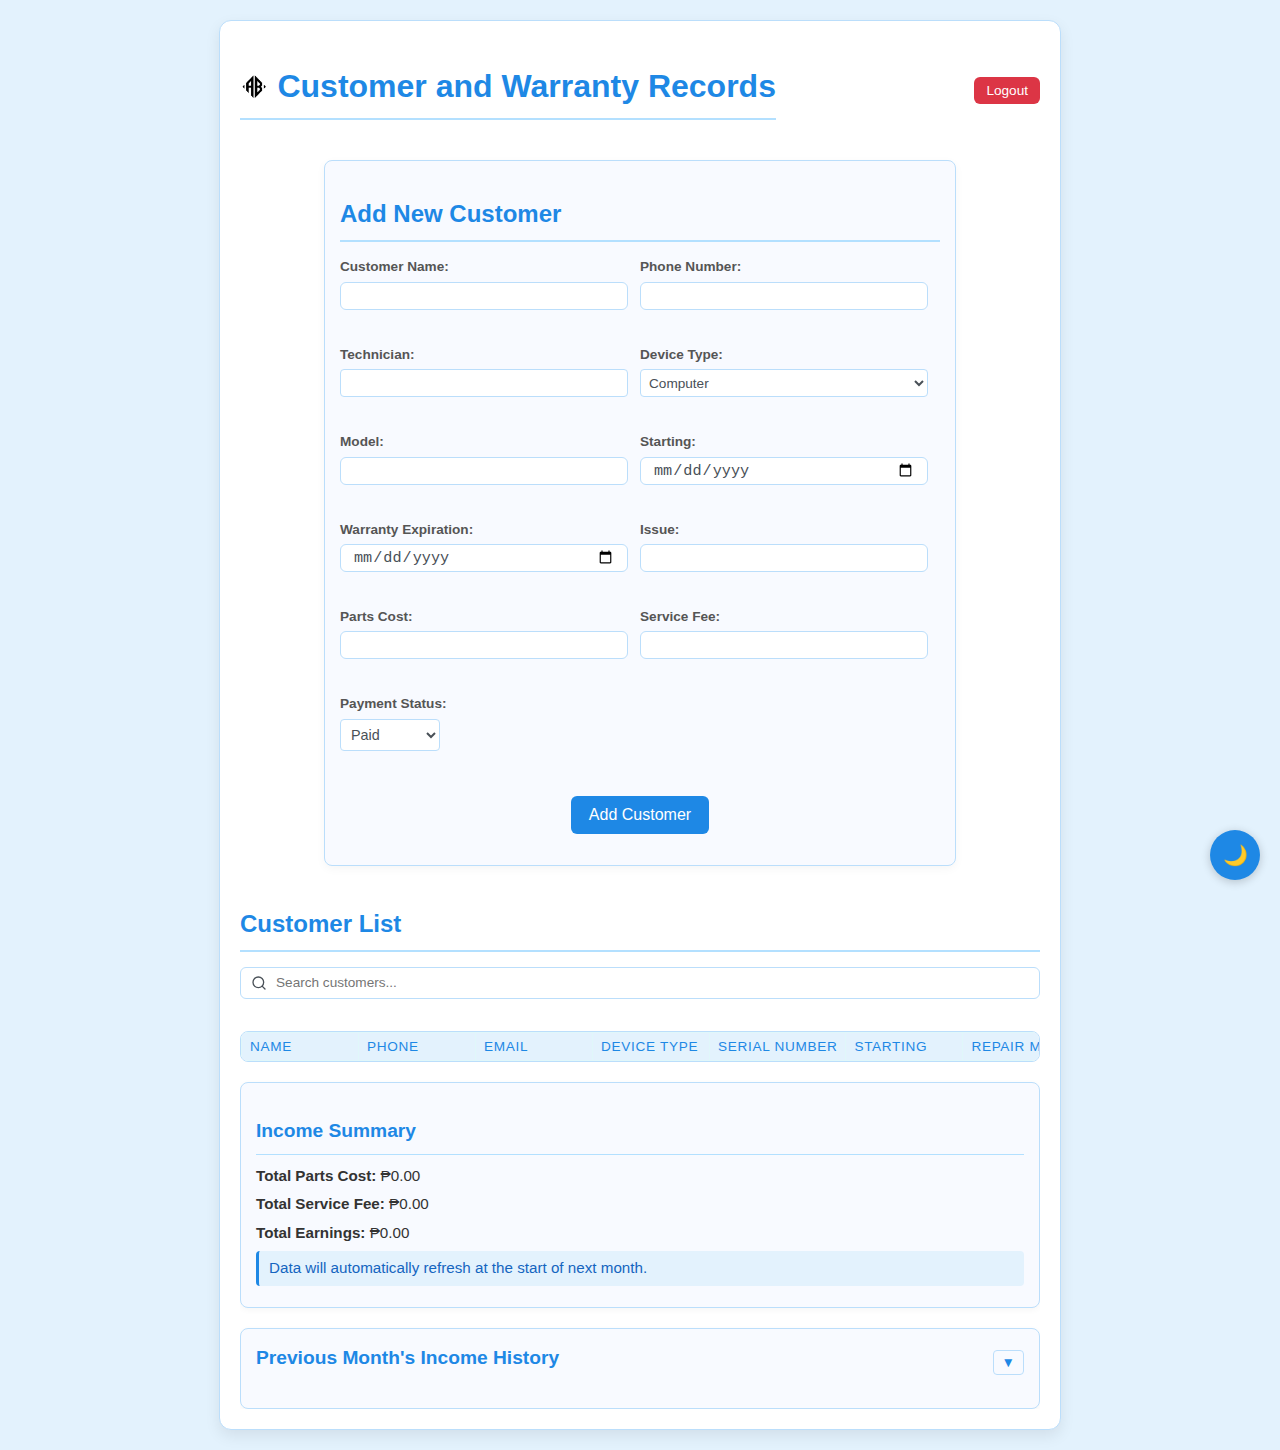
==== index.html @ cba396a9 "Add files via upload" ====
<html lang="en">
<head>
    <meta charset="UTF-8">
    <meta name="viewport" content="width=device-width, initial-scale=1.0">
    <title>Customer and Warranty Records</title>
    <link rel="stylesheet" href="style.css">
</head>
<body>
    <div class="container">
        <div class="header-row">
            <h1>
                <img src="ab.PNG" alt="AB Logo">
                Customer and Warranty Records
                <span id="trialCountdown" class="trial-countdown"></span>
            </h1>
            <button id="logoutBtn" class="logout-btn">Logout</button>
        </div>

        <div id="customer-form">
            <h2>Add New Customer</h2>
            <form id="new-customer-form" class="compact-form">
                <div class="form-row">
                    <div class="form-group">
                        <label for="customerName">Customer Name:</label>
                        <input type="text" id="customerName" required>
                    </div>
                    <div class="form-group">
                        <label for="phoneNumber">Phone Number:</label>
                        <input type="tel" id="phoneNumber">
                    </div>
                </div>

                <div class="form-row">
                    <div class="form-group">
                        <label for="Technicianl">Technician:</label>
                        <input type="technician" id="technician">
                    </div>
                    <div class="form-group">
                        <label for="deviceType">Device Type:</label>
                        <select id="deviceType">
                            <option value="computer">Computer</option>
                            <option value="laptop">Laptop</option>
                            <option value="phone">Phone</option>
                            <option value="printer">Printer</option>
                            <option value="other">Other</option>
                        </select>
                    </div>
                </div>

                <div class="form-row">
                    <div class="form-group">
                        <label for="Model">Model:</label>
                        <input type="text" id="Model">
                    </div>
                    <div class="form-group">
                        <label for="purchaseDate">Starting:</label>
                        <input type="date" id="purchaseDate">
                    </div>
                </div>

                <div class="form-row">
                    <div class="form-group">
                        <label for="warrantyExpiration">Warranty Expiration:</label>
                        <input type="date" id="warrantyExpiration">
                    </div>
                    <div class="form-group">
                        <label for="issue">Issue:</label>
                        <input type="text" id="issue">
                    </div>
                </div>

                <div class="form-row">
                    <div class="form-group">
                        <label for="partsCost">Parts Cost:</label>
                        <input type="number" id="partsCost" step="0.01">
                    </div>
                    <div class="form-group">
                        <label for="serviceFee">Service Fee:</label>
                        <input type="number" id="serviceFee" step="0.01">
                    </div>
                </div>

                <div class="form-row">
                    <div class="form-group">
                        <label for="paymentStatus">Payment Status:</label>
                        <select id="paymentStatus">
                            <option value="paid">Paid</option>
                            <option value="unpaid">Unpaid</option>
                        </select>
                    </div>
                </div>

                <button type="submit">Add Customer</button>
            </form>
        </div>

        <div id="customer-list">
            <h2>Customer List</h2>
            <input type="text" id="searchInput" placeholder="Search customers...">
            <table id="customer-table">
                <thead>
                    <tr>
                        <th>Name</th>
                        <th>Phone</th>
                        <th>Email</th>
                        <th>Device Type</th>
                        <th>Serial Number</th>
                        <th>Starting</th>
                        <th>Repair Month</th>
                        <th>Warranty Expiration</th>
                        <th>Issue</th>
                        <th>Parts Cost</th>
                        <th>Service Fee</th>
                        <th>Payment Status</th>
                        <th>Actions</th>
                    </tr>
                </thead>
                <tbody></tbody>
            </table>

            <div id="income-summary">
                <h3>Income Summary</h3>
                <p><strong>Total Parts Cost:</strong> ₱<span id="totalPartsCost">0.00</span></p>
                <p><strong>Total Service Fee:</strong> ₱<span id="totalServiceFee">0.00</span></p>
                <p><strong>Total Earnings:</strong> ₱<span id="totalEarnings">0.00</span></p>
                <p id="next-refresh-note" class="refresh-note">Data will automatically refresh at the start of next month.</p>
            </div>

            <div id="historical-data">
                <div class="history-header">
                    <h3>Previous Month's Income History</h3>
                    <button id="toggleHistoryBtn" class="toggle-btn">
                        <span class="toggle-icon">▼</span>
                    </button>
                </div>
                <div id="monthly-history-container">
                    <!-- Historical data will be shown here -->
                </div>
            </div>
        </div>
    </div>
    <button class="dark-mode-toggle" id="darkModeToggle">🌙</button>
    <script src="script.js"></script>
</body>
</html>
---- style.css ----
body {
    font-family: 'Segoe UI', Tahoma, Geneva, Verdana, sans-serif;
    margin: 0;
    background-color: #e3f2fd;
    color: #333;
    line-height: 1.5;
    -webkit-font-smoothing: antialiased;
}

.container {
    width: 90%;
    max-width: 800px;
    margin: 20px auto;
    background: #fff;
    padding: 20px;
    border-radius: 12px;
    box-shadow: 0 6px 15px rgba(0, 0, 0, 0.08);
    transition: all 0.3s ease;
    border: 1px solid #bbdefb;
}

.container:hover {
    box-shadow: 0 8px 20px rgba(0, 0, 0, 0.12);
}

h1, h2, h3 {
    color: #1e88e5;
    font-weight: 600;
    border-bottom: 2px solid #b3e0ff;
    padding-bottom: 8px;
}

h1 {
    font-size: 2rem;
    margin-bottom: 20px;
}

h2 {
    font-size: 1.5rem;
    margin-bottom: 15px;
}

h3 {
    font-size: 1.2rem;
    border-bottom: 1px solid #b3e0ff;
    margin-bottom: 10px;
}

#customer-form {
    margin-bottom: 20px;
    padding: 15px;
    border: 1px solid #bbdefb;
    border-radius: 8px;
    background-color: #f8faff;
    box-shadow: 0 3px 10px rgba(0, 0, 0, 0.04);
    max-width: 600px;
    margin-left: auto;
    margin-right: auto;
}

/* New form styles for compact layout */
.compact-form .form-row {
    display: flex;
    flex-wrap: wrap;
    margin-bottom: 5px;
    justify-content: space-between;
}

.compact-form .form-group {
    flex: none;
    width: 48%;
    margin-bottom: 12px;
    display: inline-block;
    margin-right: 2%;
}

.compact-form label {
    display: block;
    font-size: 0.85rem;
    font-weight: 600;
    margin-bottom: 4px;
}

.compact-form input,
.compact-form select {
    width: 100%;
    max-width: none;
    height: 28px;
    padding: 2px 6px;
    font-size: 0.85rem;
    border: 1px solid #bbdefb;
    border-radius: 4px;
    box-sizing: border-box;
}

.compact-form select {
    height: 28px;
    padding: 2px 4px;
}

.compact-form button[type="submit"] {
    display: block;
    margin: 15px auto 0;
    width: auto;
    min-width: 120px;
}

/* Original styles */
label {
    display: block;
    margin-bottom: 6px;
    font-weight: 500;
    color: #555;
}

input[type="text"],
input[type="tel"],
input[type="email"],
input[type="date"],
input[type="number"],
select {
    width: 100%;
    padding: 10px 12px;
    margin-bottom: 18px;
    border: 1px solid #bbdefb;
    border-radius: 6px;
    font-size: 0.95rem;
    color: #495057;
    box-sizing: border-box;
    transition: border-color 0.2s ease;
    background-color: #fff;
}

input[type="text"]:focus,
input[type="tel"]:focus,
input[type="email"]:focus,
input[type="date"]:focus,
input[type="number"]:focus,
select:focus {
    border-color: #1e88e5;
    outline: 0;
    box-shadow: 0 0 0 0.15rem rgba(30, 136, 229, 0.20);
}

button {
    background-color: #1e88e5;
    color: white;
    padding: 10px 18px;
    border: none;
    border-radius: 6px;
    cursor: pointer;
    font-size: 1rem;
    transition: background-color 0.2s ease, transform 0.1s ease;
}

button:hover {
    background-color: #1565c0;
    transform: translateY(-2px);
}

button:active {
    transform: translateY(0);
}

#customer-list {
    overflow: hidden;
    width: 100%;
}

#customer-table {
    width: 100%;
    border-collapse: collapse;
    margin-top: 20px;
    border: 1px solid #bbdefb;
    border-radius: 8px;
    overflow-x: auto;
    display: block;
    max-width: 100%;
}

#customer-table th, 
#customer-table td {
    padding: 6px 8px;
    font-size: 0.85rem;
    border: 1px solid #e0f7fa;
    text-align: left;
    white-space: nowrap;
    min-width: 100px;
}

#customer-table th {
    background-color: #e3f2fd;
    font-weight: 500;
    color: #1e88e5;
    text-transform: uppercase;
    letter-spacing: 0.05em;
}

#customer-table tbody tr:nth-child(even) {
    background-color: #f8faff;
}

.delete-button {
    background-color: #dc3545;
    color: white;
    border: none;
    padding: 4px 8px;
    border-radius: 4px;
    cursor: pointer;
    font-size: 0.8rem;
    transition: background-color 0.2s ease, transform 0.1s ease;
}

.delete-button:hover {
    background-color: #c82333;
    transform: translateY(-1px);
}

.delete-button:active {
    transform: translateY(0);
}

.by-ab {
    font-size: 0.7rem;
    color: #6c757d;
    margin-left: 5px;
}

#searchInput {
    padding-left: 35px; 
    background-image: url("data:image/svg+xml,%3Csvg xmlns='http://www.w3.org/2000/svg' viewBox='0 0 24 24' fill='none' stroke='%23495057' stroke-width='2' stroke-linecap='round' stroke-linejoin='round'%3E%3Ccircle cx='11' cy='11' r='8'%3E%3C/circle%3E%3Cline x1='21' y1='21' x2='16.65' y2='16.65'%3E%3C/line%3E%3C/svg%3E"); 
    background-position: 10px center;
    background-repeat: no-repeat;
    background-size: 16px;
    margin-bottom: 12px !important;
    width: 100%;
    height: 32px;
    padding: 10px 12px 10px 35px;
    border: 1px solid #bbdefb;
    border-radius: 6px;
    font-size: 0.85rem;
}

.history-month {
    margin-bottom: 10px;
    padding: 10px;
    background-color: #e3f2fd;
    border-radius: 6px;
    border-left: 3px solid #1e88e5;
    transition: all 0.3s ease;
    width: 100%;
    box-sizing: border-box;
    overflow: hidden;
}

.history-month h4 {
    margin-top: 0;
    margin-bottom: 8px;
    color: #1565c0;
    font-size: 1.1rem;
}

.history-month p {
    margin: 4px 0;
    font-size: 0.95rem;
}

.history-header {
    display: flex;
    justify-content: space-between;
    align-items: center;
    margin-bottom: 12px;
}

.history-header h3 {
    margin: 0;
    border-bottom: none;
}

.toggle-btn {
    background-color: transparent;
    color: #1e88e5;
    padding: 4px 8px;
    border: 1px solid #bbdefb;
    border-radius: 4px;
    cursor: pointer;
    transition: background-color 0.2s ease;
    font-size: 0.85rem;
}

.toggle-btn:hover {
    background-color: #e3f2fd;
}

.toggle-icon {
    display: inline-block;
    transition: transform 0.3s ease;
}

.collapsed .toggle-icon {
    transform: rotate(-90deg);
}

#monthly-history-container {
    max-height: 800px;
    overflow: hidden;
    transition: max-height 0.5s ease;
}

#monthly-history-container.collapsed {
    max-height: 0;
}

.delete-history-button {
    background-color: #dc3545;
    color: white;
    border: none;
    padding: 5px 10px;
    border-radius: 4px;
    cursor: pointer;
    font-size: 0.85rem;
    margin-top: 8px;
    transition: background-color 0.2s ease;
}

.delete-history-button:hover {
    background-color: #c82333;
}

.refresh-note {
    font-size: 0.85rem;
    color: #1565c0;
    margin-top: 12px;
    padding: 6px 10px;
    background-color: #e3f2fd;
    border-radius: 4px;
    border-left: 3px solid #1e88e5;
}

#income-summary, #historical-data {
    margin-top: 20px;
    padding: 15px;
    border: 1px solid #bbdefb;
    border-radius: 8px;
    background-color: #f8faff;
    box-shadow: 0 2px 6px rgba(0, 0, 0, 0.04);
}

#historical-data {
    width: 100%;
    box-sizing: border-box;
    overflow: hidden;
}

#income-summary p, #historical-data p {
    margin: 6px 0;
    font-size: 0.95rem;
}

.header-row {
    display: flex;
    justify-content: space-between;
    align-items: center;
    margin-bottom: 20px;
}

.header-row h1 {
    display: flex;
    align-items: center;
}

.header-row h1 img {
    margin-right: 10px; 
    height: 25px; 
}

.logout-btn {
    background-color: #dc3545;
    color: white;
    padding: 6px 12px;
    border: none;
    border-radius: 6px;
    cursor: pointer;
    font-size: 0.85rem;
    transition: background-color 0.2s ease;
}

.logout-btn:hover {
    background-color: #c82333;
}

.maximize-btn {
    background-color: #1e88e5;
    color: white;
    border: none;
    width: 32px;
    height: 32px;
    border-radius: 4px;
    cursor: pointer;
    font-size: 16px;
    display: flex;
    align-items: center;
    justify-content: center;
    transition: background-color 0.2s ease;
}

.maximize-btn:hover {
    background-color: #1565c0;
}

#paymentStatus {
    width: 100px;
    height: 32px;
    padding: 4px 6px;
    font-size: 0.9rem;
}

td select {
    padding: 2px 4px;
    border: 1px solid #bbdefb;
    border-radius: 4px;
    font-size: 0.85rem;
    background-color: white;
    cursor: pointer;
    width: 80px;
    height: 26px;
}

td select {
    width: 80px;
}

.trial-countdown {
    font-size: 0.9rem;
    color: #dc3545;
    margin-left: 15px;
    font-weight: normal;
    display: none;
}

body.dark-mode .trial-countdown {
    color: #ff8080;
}

.print-button {
    background-color: #28a745;
    color: white;
    border: none;
    padding: 4px 8px;
    border-radius: 4px;
    cursor: pointer;
    font-size: 0.8rem;
    margin-right: 5px;
    transition: background-color 0.2s ease, transform 0.1s ease;
}

.print-button:hover {
    background-color: #218838;
    transform: translateY(-1px);
}

@media print {
    body * {
        visibility: hidden;
    }
    .print-container, .print-container * {
        visibility: visible;
    }
    .print-container {
        position: absolute;
        left: 0;
        top: 0;
        width: 100%;
        padding: 20px;
    }
    .print-header {
        text-align: center;
        margin-bottom: 20px;
    }
    .print-info {
        margin-bottom: 10px;
    }
    .print-action-buttons {
        display: none;
    }
}

@media (max-width: 768px) {
    .container {
        width: 95%;
        padding: 20px;
    }

    h1 {
        font-size: 2rem;
    }

    h2 {
        font-size: 1.5rem;
    }
    
    .compact-form .form-row {
        margin-bottom: 0;
    }
    
    .compact-form .form-group {
        margin-bottom: 15px;
    }
}

body.dark-mode {
    background-color: #1a1a1a;
    color: #ffffff;
}

body.dark-mode .container,
body.dark-mode .auth-box,
body.dark-mode .admin-box {
    background: #2d2d2d;
    border-color: #404040;
    box-shadow: 0 6px 15px rgba(0, 0, 0, 0.2);
}

body.dark-mode input[type="text"],
body.dark-mode input[type="tel"],
body.dark-mode input[type="email"],
body.dark-mode input[type="date"],
body.dark-mode input[type="number"],
body.dark-mode input[type="password"],
body.dark-mode select {
    background-color: #3d3d3d;
    border-color: #404040;
    color: #ffffff;
}

body.dark-mode input::placeholder {
    color: #888888;
}

body.dark-mode #customer-table th {
    background-color: #404040;
    color: #ffffff;
}

body.dark-mode #customer-table td {
    border-color: #404040;
}

body.dark-mode #customer-table tbody tr:nth-child(even) {
    background-color: #333333;
}

body.dark-mode .admin-section {
    background: #2d2d2d;
    box-shadow: 0 4px 12px rgba(0, 0, 0, 0.2);
}

body.dark-mode #activationCodesTable th {
    background-color: #404040;
    color: #ffffff;
}

body.dark-mode #activationCodesTable td {
    border-bottom-color: #404040;
}

body.dark-mode .welcome-message {
    color: #64b5f6;
}

body.dark-mode .auth-box-wrapper {
    background-color: transparent;
}

body.dark-mode .branding {
    filter: brightness(0.8);
}

body.dark-mode .auth-links a {
    color: #64b5f6;
}

body.dark-mode .auth-message.error {
    background-color: #442726;
    color: #ff8080;
    border-color: #5a3737;
}

body.dark-mode .auth-message.success {
    background-color: #264426;
    color: #80ff80;
    border-color: #375a37;
}

body.dark-mode #income-summary,
body.dark-mode #historical-data {
    background-color: #2d2d2d;
    border-color: #404040;
}

body.dark-mode .history-month {
    background-color: #333333;
    border-left-color: #1e88e5;
}

body.dark-mode .refresh-note {
    background-color: #333333;
    color: #1e88e5;
}

body.dark-mode #paymentStatus,
body.dark-mode td select {
    background-color: #3d3d3d;
    border-color: #404040;
    color: #ffffff;
}

body.dark-mode td select option {
    background-color: #3d3d3d;
}

.dark-mode-toggle {
    position: fixed;
    bottom: 20px;
    right: 20px;
    background-color: #1e88e5;
    color: white;
    border: none;
    border-radius: 50%;
    width: 50px;
    height: 50px;
    cursor: pointer;
    display: flex;
    align-items: center;
    justify-content: center;
    font-size: 20px;
    box-shadow: 0 2px 10px rgba(0,0,0,0.2);
    transition: transform 0.2s ease;
}

.dark-mode-toggle:hover {
    transform: scale(1.1);
}

body.dark-mode .dark-mode-toggle {
    background-color: #ffd700;
    color: #1a1a1a;
}
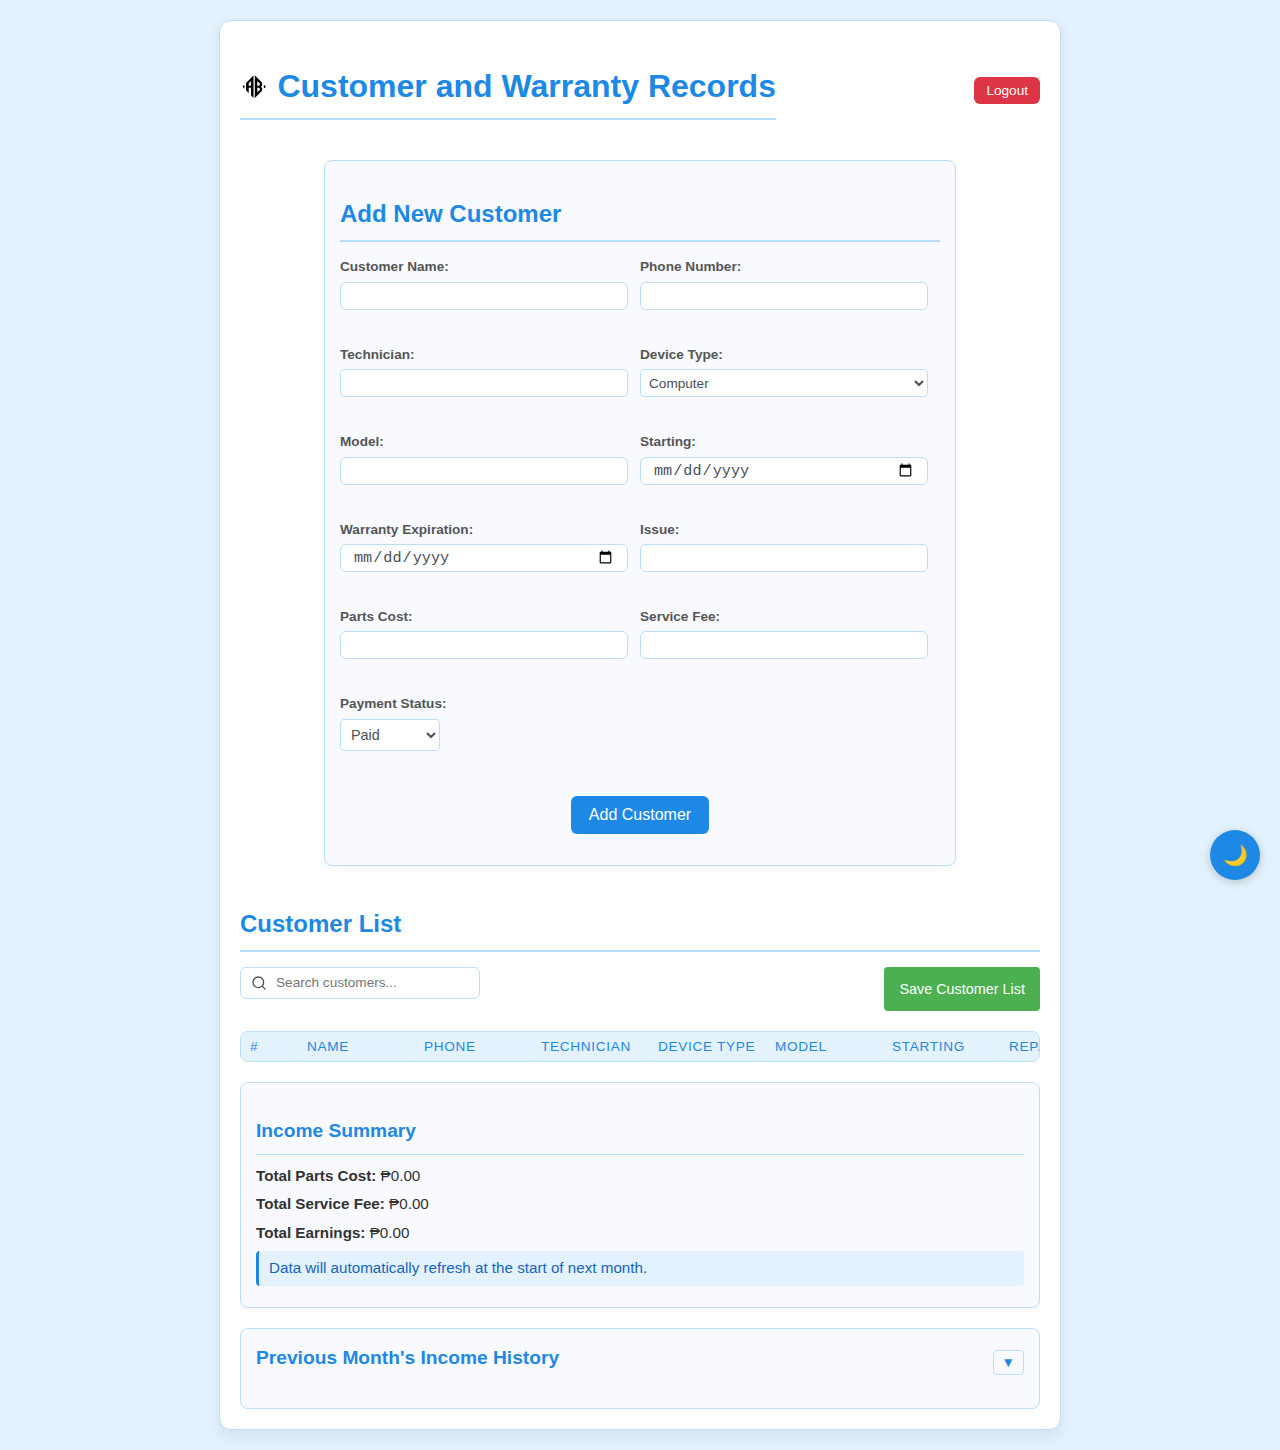
==== commit a0556899: "Add files via upload" ====
--- a/index.html
+++ b/index.html
@@ -85,8 +85,13 @@
                         <label for="paymentStatus">Payment Status:</label>
                         <select id="paymentStatus">
                             <option value="paid">Paid</option>
+                            <option value="downpayment">Downpayment</option>
                             <option value="unpaid">Unpaid</option>
                         </select>
+                    </div>
+                    <div class="form-group" id="downpayment-container" style="display:none;">
+                        <label for="downpaymentAmount">Downpayment Amount:</label>
+                        <input type="number" id="downpaymentAmount" step="0.01" value="0" style="width: 80px;">
                     </div>
                 </div>
 
@@ -96,15 +101,19 @@
 
         <div id="customer-list">
             <h2>Customer List</h2>
-            <input type="text" id="searchInput" placeholder="Search customers...">
+            <div style="display: flex; justify-content: space-between; margin-bottom: 10px;">
+                <input type="text" id="searchInput" placeholder="Search customers...">
+                <button id="saveButton" class="save-button">Save Customer List</button>
+            </div>
             <table id="customer-table">
                 <thead>
                     <tr>
+                        <th>#</th>
                         <th>Name</th>
                         <th>Phone</th>
-                        <th>Email</th>
+                        <th>Technician</th>
                         <th>Device Type</th>
-                        <th>Serial Number</th>
+                        <th>Model</th>
                         <th>Starting</th>
                         <th>Repair Month</th>
                         <th>Warranty Expiration</th>
@@ -141,5 +150,7 @@
     </div>
     <button class="dark-mode-toggle" id="darkModeToggle">🌙</button>
     <script src="script.js"></script>
+    <script src="utils.js"></script>
+    <script src="customer-form.js"></script>
 </body>
 </html>--- a/style.css
+++ b/style.css
@@ -176,6 +176,8 @@
     overflow-x: auto;
     display: block;
     max-width: 100%;
+    max-height: 650px;
+    overflow-y: auto;
 }
 
 #customer-table th, 
@@ -186,6 +188,12 @@
     text-align: left;
     white-space: nowrap;
     min-width: 100px;
+}
+
+#customer-table th:first-child, 
+#customer-table td:first-child {
+    min-width: 40px;
+    width: 40px;
 }
 
 #customer-table th {
@@ -198,6 +206,14 @@
 
 #customer-table tbody tr:nth-child(even) {
     background-color: #f8faff;
+}
+
+.last-visible-row {
+    border-bottom: 2px dashed #1e88e5;
+}
+
+body.dark-mode .last-visible-row {
+    border-bottom: 2px dashed #64b5f6;
 }
 
 .delete-button {
@@ -233,7 +249,7 @@
     background-repeat: no-repeat;
     background-size: 16px;
     margin-bottom: 12px !important;
-    width: 100%;
+    width: 30%;
     height: 32px;
     padding: 10px 12px 10px 35px;
     border: 1px solid #bbdefb;
@@ -284,8 +300,8 @@
     border: 1px solid #bbdefb;
     border-radius: 4px;
     cursor: pointer;
+    font-size: 0.85rem;
     transition: background-color 0.2s ease;
-    font-size: 0.85rem;
 }
 
 .toggle-btn:hover {
@@ -457,6 +473,96 @@
 .print-button:hover {
     background-color: #218838;
     transform: translateY(-1px);
+}
+
+.save-button {
+    background-color: #4caf50;
+    color: white;
+    border: none;
+    padding: 8px 15px;
+    border-radius: 4px;
+    cursor: pointer;
+    font-size: 0.9rem;
+    transition: background-color 0.2s ease, transform 0.1s ease;
+}
+
+.save-button:hover {
+    background-color: #388e3c;
+    transform: translateY(-1px);
+}
+
+body.dark-mode .save-button {
+    background-color: #388e3c;
+}
+
+body.dark-mode .save-button:hover {
+    background-color: #2e7d32;
+}
+
+.print-container {
+    position: fixed;
+    top: 0;
+    left: 0;
+    width: 100%;
+    height: 100%;
+    background: white;
+    z-index: 9999;
+    padding: 30px;
+    box-sizing: border-box;
+    overflow: auto;
+}
+
+.print-header {
+    text-align: center;
+    margin-bottom: 20px;
+    border-bottom: 2px solid #1e88e5;
+    padding-bottom: 10px;
+}
+
+.print-info {
+    margin-bottom: 30px;
+}
+
+.print-info p {
+    margin: 8px 0;
+    font-size: 14px;
+}
+
+.signature-section {
+    display: flex;
+    justify-content: space-between;
+    margin-top: 40px;
+    padding-top: 20px;
+}
+
+.signature-box {
+    width: 45%;
+    text-align: center;
+}
+
+.signature-line {
+    border-bottom: 1px solid #000;
+    margin-bottom: 5px;
+    height: 40px;
+}
+
+.signature-box p {
+    margin: 3px 0;
+    font-size: 14px;
+}
+
+.signature-box p:first-of-type {
+    font-weight: bold;
+}
+
+.print-action-buttons {
+    text-align: center;
+    margin-top: 30px;
+}
+
+.print-action-buttons button {
+    margin: 0 10px;
+    padding: 8px 15px;
 }
 
 @media print {
@@ -472,13 +578,10 @@
         top: 0;
         width: 100%;
         padding: 20px;
-    }
-    .print-header {
-        text-align: center;
-        margin-bottom: 20px;
-    }
-    .print-info {
-        margin-bottom: 10px;
+        height: auto;
+        overflow: visible;
+        page-break-after: avoid;
+        page-break-inside: avoid;
     }
     .print-action-buttons {
         display: none;
@@ -518,7 +621,7 @@
 body.dark-mode .admin-box {
     background: #2d2d2d;
     border-color: #404040;
-    box-shadow: 0 6px 15px rgba(0, 0, 0, 0.2);
+    box-shadow: 0 6px 15px rgba(0,0,0,0.2);
 }
 
 body.dark-mode input[type="text"],
@@ -645,4 +748,94 @@
 body.dark-mode .dark-mode-toggle {
     background-color: #ffd700;
     color: #1a1a1a;
+}
+
+/* Edit modal styles */
+.edit-modal {
+    position: fixed;
+    top: 0;
+    left: 0;
+    width: 100%;
+    height: 100%;
+    background-color: rgba(0, 0, 0, 0.6);
+    z-index: 1000;
+    display: flex;
+    justify-content: center;
+    align-items: center;
+}
+
+.edit-modal-content {
+    background-color: white;
+    padding: 25px;
+    border-radius: 8px;
+    box-shadow: 0 4px 10px rgba(0, 0, 0, 0.2);
+    max-width: 800px;
+    width: 90%;
+    max-height: 90vh;
+    overflow-y: auto;
+    position: relative;
+}
+
+.close-modal {
+    position: absolute;
+    top: 10px;
+    right: 15px;
+    font-size: 24px;
+    cursor: pointer;
+    color: #555;
+}
+
+.close-modal:hover {
+    color: #000;
+}
+
+body.dark-mode .edit-modal-content {
+    background-color: #2d2d2d;
+    color: #ffffff;
+}
+
+body.dark-mode .close-modal {
+    color: #ccc;
+}
+
+body.dark-mode .close-modal:hover {
+    color: #fff;
+}
+
+.edit-button {
+    background-color: #4caf50;
+    color: white;
+    border: none;
+    padding: 4px 8px;
+    border-radius: 4px;
+    cursor: pointer;
+    font-size: 0.8rem;
+    margin-right: 5px;
+    transition: background-color 0.2s ease, transform 0.1s ease;
+}
+
+.edit-button:hover {
+    background-color: #3d8b40;
+    transform: translateY(-1px);
+}
+
+.payment-status-container {
+    display: flex;
+    flex-direction: column;
+}
+
+.downpayment-amount {
+    width: 80px !important;
+    padding: 2px 5px;
+    margin-top: 5px;
+    font-size: 0.85rem;
+    border: 1px solid #bbdefb;
+    border-radius: 4px;
+    box-sizing: border-box;
+}
+
+body.dark-mode .downpayment-amount {
+    background-color: #3d3d3d;
+    border-color: #404040;
+    color: #ffffff;
 }